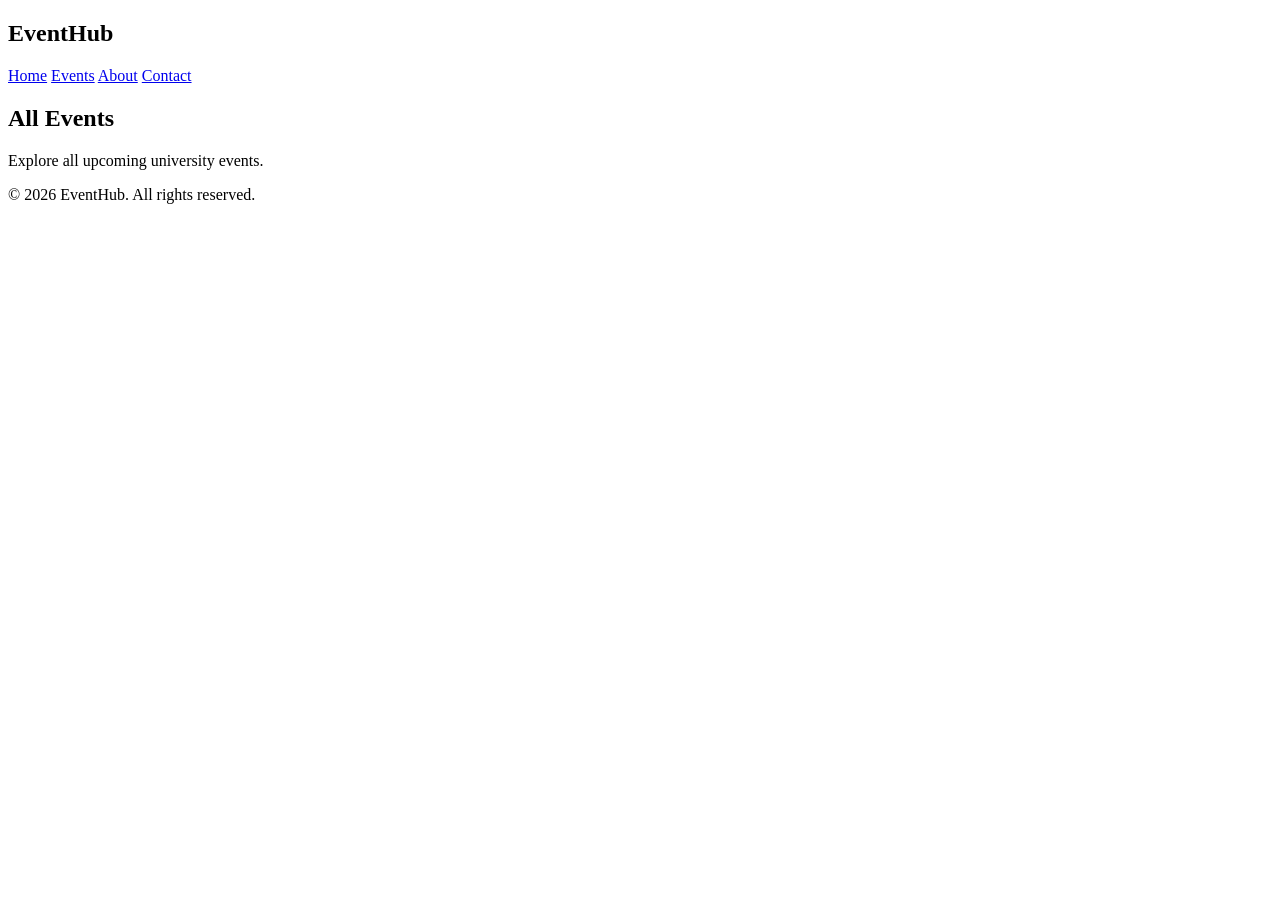
==== about.html @ cab39850 "Add files via upload" ====
<!DOCTYPE html>
<html lang="en">
<head>
    <meta charset="UTF-8">
    <meta name="viewport" content="width=device-width, initial-scale=1.0">
    <title>Document</title>
</head>
<body>
       <nav>

        <h2>EventHub</h2>

        <div>
            <a href="index.html">Home</a>
            <a href="events.html">Events</a>
            <a href="about.html">About</a>
            <a href="contact.html">Contact</a>
        </div>

    </nav>

     <section class="events-section">

        <h1>All Events</h1>

        <p>Explore all upcoming university events.</p>

    </section>


    <footer>

        <p>© 2026 EventHub. All rights reserved.</p>

    </footer>

</body>
</html>
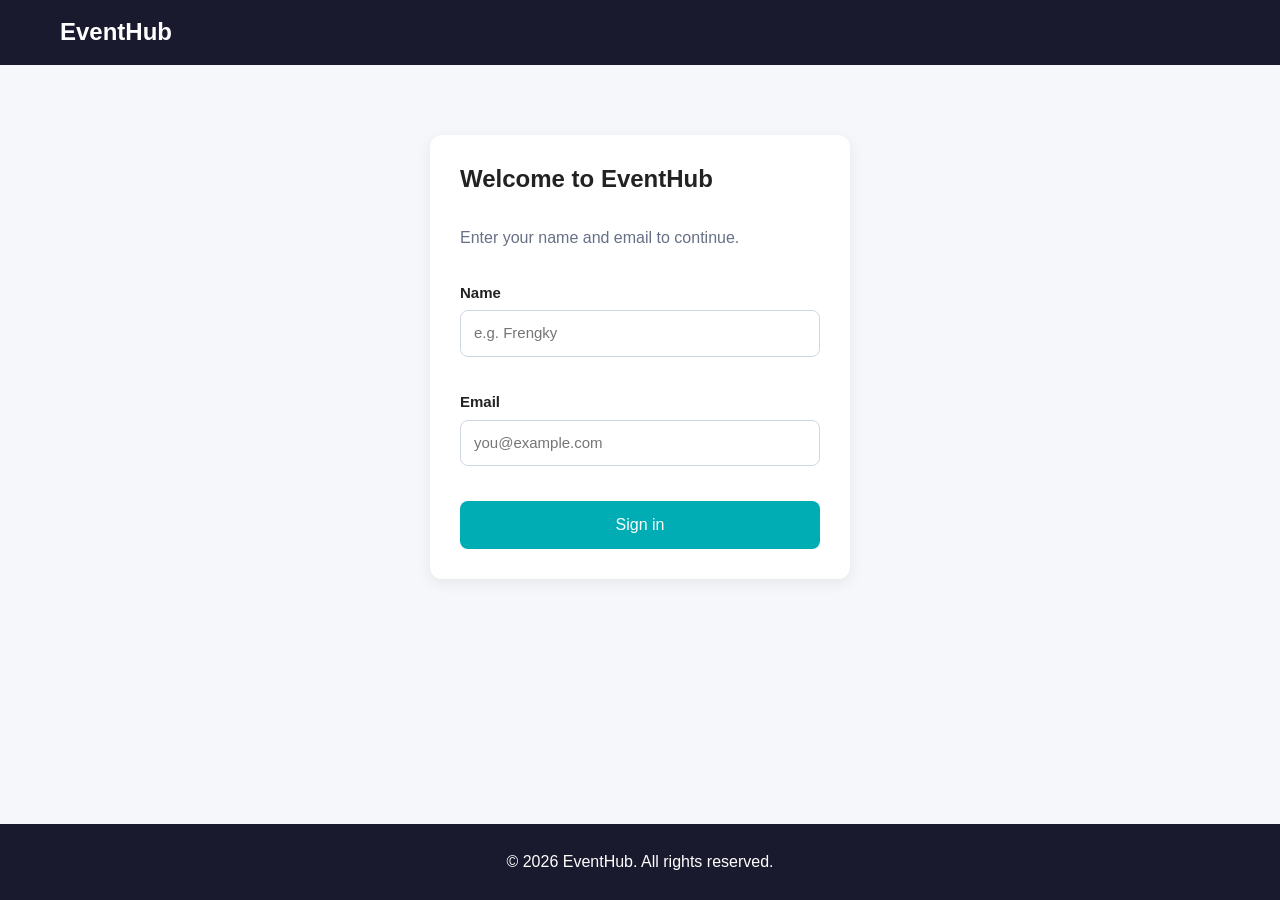
==== commit 8303ed80: "Add files via upload" ====
--- a/about.html
+++ b/about.html
@@ -1,38 +1,23 @@
-<!DOCTYPE html>
-<html lang="en">
-<head>
-    <meta charset="UTF-8">
-    <meta name="viewport" content="width=device-width, initial-scale=1.0">
-    <title>Document</title>
-</head>
-<body>
-       <nav>
-
-        <h2>EventHub</h2>
-
-        <div>
-            <a href="index.html">Home</a>
-            <a href="events.html">Events</a>
-            <a href="about.html">About</a>
-            <a href="contact.html">Contact</a>
-        </div>
-
-    </nav>
-
-     <section class="events-section">
-
-        <h1>All Events</h1>
-
-        <p>Explore all upcoming university events.</p>
-
-    </section>
-
-
-    <footer>
-
-        <p>© 2026 EventHub. All rights reserved.</p>
-
-    </footer>
-
-</body>
-</html>+<!DOCTYPE html>
+<html lang="en">
+<head>
+<meta charset="UTF-8">
+<meta name="viewport" content="width=device-width, initial-scale=1.0">
+<title>About - EventHub</title>
+<link rel="stylesheet" href="style.css">
+</head>
+<body data-page="about">
+<main>
+<section class="section narrow">
+  <h1>About EventHub</h1>
+  <p>EventHub is a simple place for university events. Anyone can post an event, and everyone can see what is on and join in.</p>
+  <div class="info-grid">
+    <div class="info-card"><h3>Sign in fast</h3><p>Just your name and email. No password to remember.</p></div>
+    <div class="info-card"><h3>Add events</h3><p>Share a title, picture, place, time and description in one form.</p></div>
+    <div class="info-card"><h3>Join with one click</h3><p>Join or leave any event and see how many others are going.</p></div>
+  </div>
+</section>
+</main>
+<script src="script.js"></script>
+</body>
+</html>
--- a/style.css
+++ b/style.css
@@ -0,0 +1,97 @@
+:root{--bg:#f5f7fb;--ink:#222;--muted:#667085;--navy:#1a1a2e;--teal:#00adb5;--teal-d:#008c95;--card:#fff;--line:#e3e8f0;--danger:#d64545;--ok:#2f9e6f}
+*{box-sizing:border-box}
+body{margin:0;font-family:"Segoe UI",Arial,sans-serif;background:var(--bg);color:var(--ink);line-height:1.5;min-height:100vh;display:flex;flex-direction:column}
+main{flex:1}
+h1,h2,h3{line-height:1.2}
+a{color:var(--teal-d)}
+:focus-visible{outline:3px solid #7fd8dc;outline-offset:2px}
+.muted{color:var(--muted)}
+
+nav{display:flex;justify-content:space-between;align-items:center;flex-wrap:wrap;gap:12px;padding:18px 60px;background:var(--navy);color:#fff}
+nav h2{margin:0;font-size:24px}
+nav .links{display:flex;align-items:center;gap:22px;flex-wrap:wrap}
+nav a{color:#fff;text-decoration:none;padding-bottom:3px;border-bottom:2px solid transparent}
+nav a:hover{color:var(--teal)}
+nav a.active{border-color:var(--teal)}
+.user-box{display:flex;align-items:center;gap:10px;font-size:14px;color:#cfd6e4}
+.user-box button{padding:6px 14px;font-size:14px;background:transparent;border:1px solid #55597a}
+.user-box button:hover{background:#2a2a45}
+
+.btn,button{font:inherit;padding:12px 25px;border:none;border-radius:8px;background:var(--teal);color:#fff;font-size:16px;cursor:pointer;text-decoration:none;display:inline-block;transition:background .15s}
+.btn:hover,button:hover{background:var(--teal-d)}
+button.ghost{background:#eef1f7;color:var(--ink)}
+button.ghost:hover{background:#e0e5ef}
+button.danger{background:#fdeaea;color:var(--danger)}
+button.danger:hover{background:#fbd5d5}
+button.joined{background:var(--ok)}
+button:disabled{background:#c9d0dc;cursor:not-allowed}
+
+.hero{text-align:center;padding:90px 20px 70px;background:linear-gradient(180deg,#e8f6f7,var(--bg))}
+.hero h1{font-size:46px;margin:0 auto 16px;max-width:760px}
+.hero p{font-size:18px;color:var(--muted);margin:0 0 28px}
+
+.section{padding:50px 60px}
+.section.narrow{max-width:820px;margin:0 auto;padding:50px 24px}
+.section-title{text-align:center;font-size:30px;margin:0 0 32px}
+.page-head{display:flex;justify-content:space-between;align-items:flex-end;gap:16px;flex-wrap:wrap;margin-bottom:22px}
+.page-head h1{margin:0 0 4px}.page-head p{margin:0}
+.toolbar{display:flex;gap:14px;flex-wrap:wrap;align-items:center;margin-bottom:30px}
+.toolbar input{flex:1;min-width:220px}
+.chips{display:flex;gap:8px;flex-wrap:wrap}
+.chip{padding:9px 16px;font-size:14px;background:#fff;color:var(--ink);border:1px solid var(--line);border-radius:20px}
+.chip:hover{background:#eef6f7}
+.chip.active{background:var(--navy);color:#fff;border-color:var(--navy)}
+
+.event-container{display:grid;grid-template-columns:repeat(auto-fill,minmax(290px,1fr));gap:25px;max-width:1150px;margin:0 auto}
+.event-card{background:var(--card);border-radius:12px;box-shadow:0 4px 15px rgba(0,0,0,.07);display:flex;flex-direction:column;overflow:hidden;transition:transform .2s,box-shadow .2s}
+.event-card:hover{transform:translateY(-3px);box-shadow:0 8px 22px rgba(0,0,0,.1)}
+.event-card .pic{position:relative}
+.event-card img{width:100%;height:180px;object-fit:cover;display:block;cursor:pointer}
+.badge{position:absolute;top:12px;left:12px;background:#fff;color:var(--navy);font-size:13px;font-weight:600;padding:4px 10px;border-radius:14px}
+.badge.past{background:#e5e7ee;color:var(--muted)}
+.event-card .body{padding:18px 22px 22px;display:flex;flex-direction:column;flex:1}
+.event-card h3{margin:0 0 8px;font-size:20px}
+.meta{font-size:14px;color:var(--muted);margin:2px 0}
+.event-card .desc{color:#555;margin:10px 0 16px;display:-webkit-box;-webkit-line-clamp:3;-webkit-box-orient:vertical;overflow:hidden}
+.actions{margin-top:auto;display:flex;gap:8px;flex-wrap:wrap}
+.actions button{padding:10px 18px;font-size:15px}
+.empty{grid-column:1/-1;text-align:center;color:var(--muted);padding:50px 20px;background:#fff;border-radius:12px;border:1px dashed var(--line)}
+
+.form{display:flex;flex-direction:column;gap:16px}
+.card-box{background:#fff;padding:30px;border-radius:12px;box-shadow:0 4px 15px rgba(0,0,0,.07)}
+label{display:flex;flex-direction:column;gap:6px;font-weight:600;font-size:15px}
+input,textarea{font:inherit;font-weight:400;padding:11px 13px;border:1px solid #cfd6e4;border-radius:8px;background:#fff;color:var(--ink);width:100%}
+input:focus,textarea:focus{border-color:var(--teal);outline:3px solid #cdeff1}
+input.invalid,textarea.invalid{border-color:var(--danger)}
+.error{color:var(--danger);font-weight:400;min-height:1em}
+.hint{font-weight:400;font-size:13px;color:var(--muted)}
+.row{display:grid;grid-template-columns:1fr 1fr;gap:14px}
+.preview{max-height:170px;width:100%;object-fit:cover;border-radius:8px;display:none}
+.login-wrap{display:flex;justify-content:center;padding:70px 20px}
+.login-wrap .form{width:100%;max-width:420px}
+.login-wrap h1{margin:0}
+
+.info-grid{display:grid;grid-template-columns:repeat(auto-fit,minmax(220px,1fr));gap:20px;margin-top:30px}
+.info-card{background:#fff;padding:22px;border-radius:12px;box-shadow:0 4px 15px rgba(0,0,0,.07)}
+.info-card h3{margin-top:0}
+
+.modal{position:fixed;inset:0;background:rgba(26,26,46,.55);display:none;align-items:center;justify-content:center;padding:20px;z-index:50}
+.modal.open{display:flex}
+.modal-box{background:#fff;border-radius:14px;width:100%;max-width:520px;max-height:92vh;overflow:auto;padding:26px;animation:pop .18s ease-out}
+.modal-box h2{margin-top:0}
+.modal-box .detail-img{width:100%;height:220px;object-fit:cover;border-radius:10px;margin-bottom:14px}
+.modal-actions{display:flex;gap:10px;justify-content:flex-end;margin-top:8px;flex-wrap:wrap}
+@keyframes pop{from{transform:scale(.96);opacity:0}to{transform:none;opacity:1}}
+
+.toast{position:fixed;bottom:24px;left:50%;transform:translateX(-50%);background:var(--navy);color:#fff;padding:12px 22px;border-radius:30px;z-index:60;box-shadow:0 6px 20px rgba(0,0,0,.25)}
+
+footer{text-align:center;padding:26px;margin-top:40px;background:var(--navy);color:#fff}
+footer p{margin:0}
+
+@media(max-width:768px){
+ nav{padding:16px 20px;flex-direction:column}
+ .section{padding:36px 20px}
+ .hero h1{font-size:32px}
+ .row{grid-template-columns:1fr}
+}
+@media(prefers-reduced-motion:reduce){*{animation:none!important;transition:none!important}}
